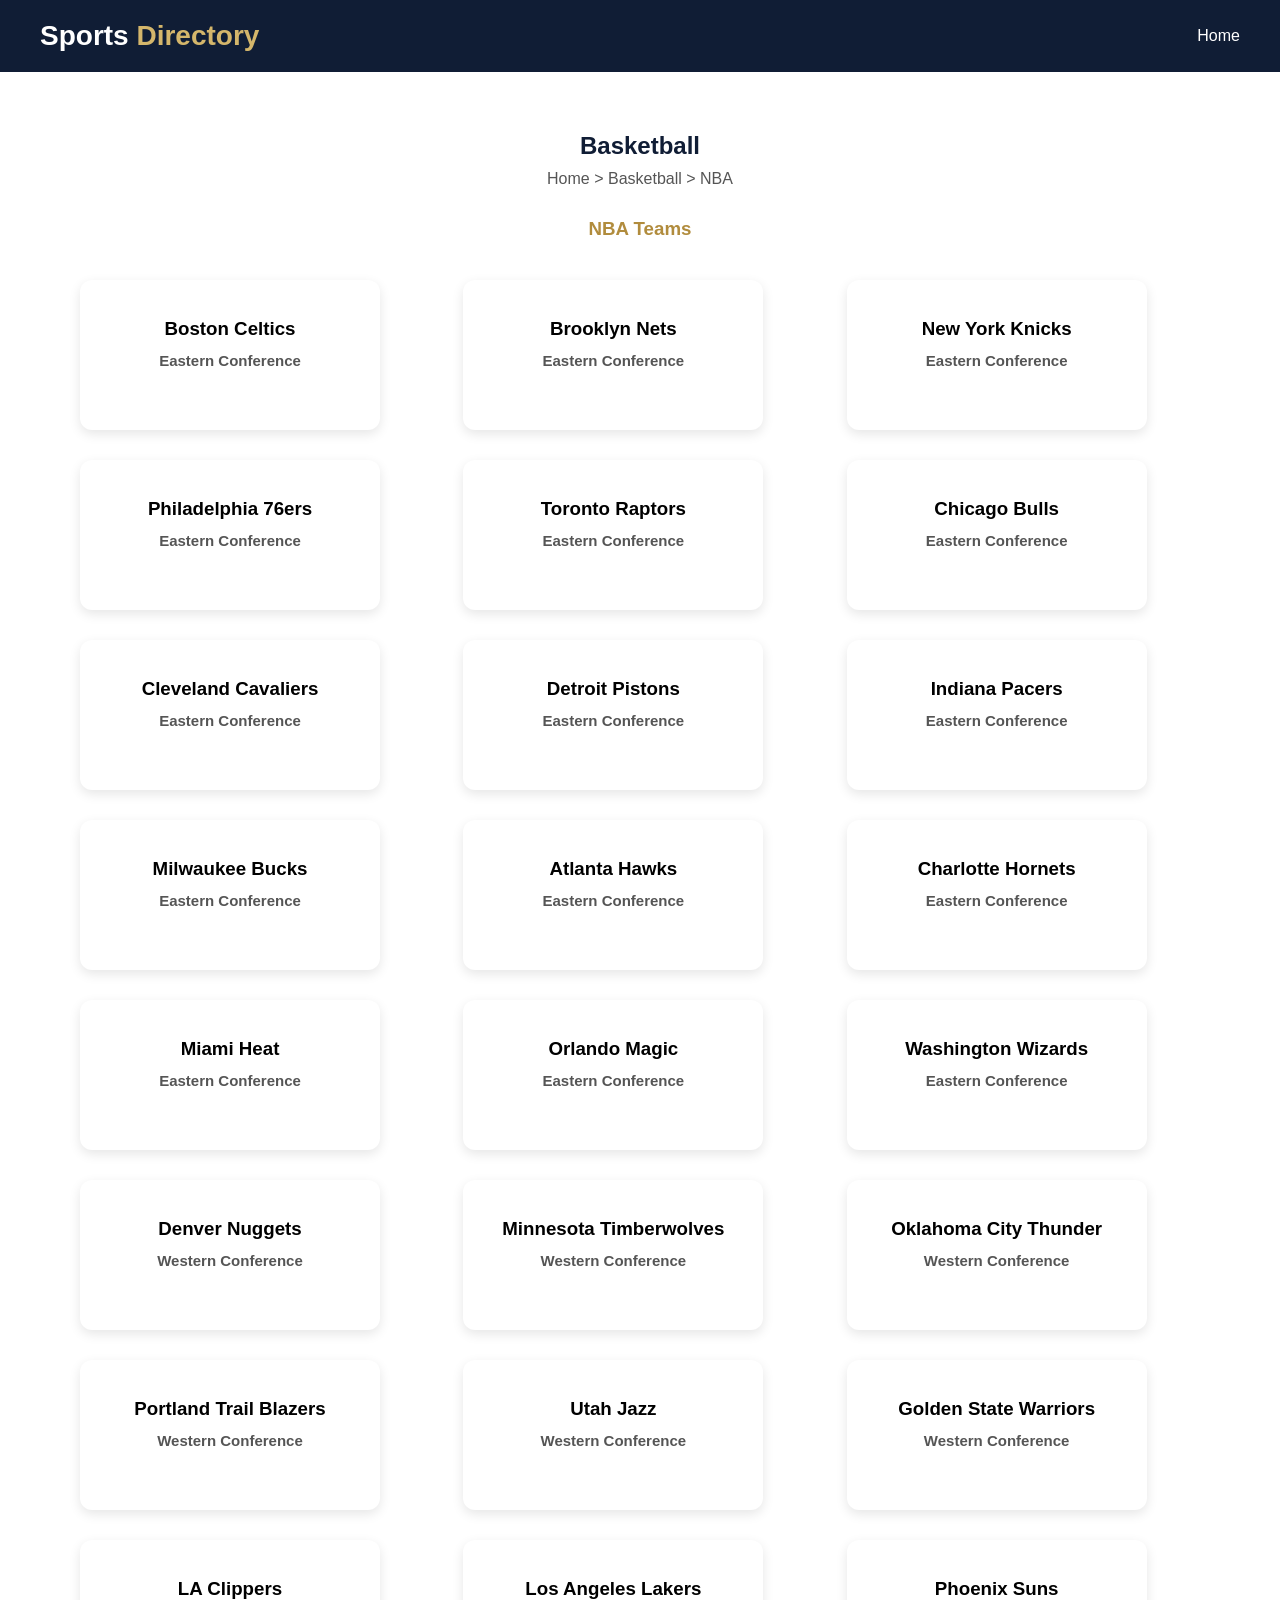
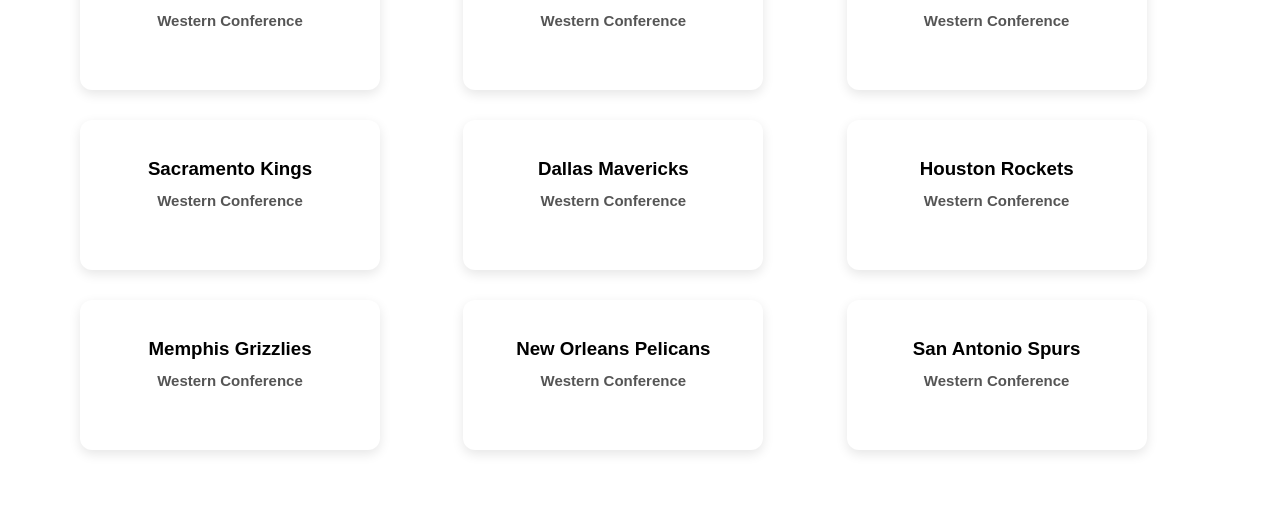
==== sports/basketball/nba/nba.html @ 36120ece "progress-basketball" ====
<!DOCTYPE html>
<html lang="en">
<head>
    <meta charset="UTF-8">
    <meta name="viewport" content="width=device-width, initial-scale=1.0">
    <title>NBA Teams | Sports Directory</title>
    <link rel="stylesheet" href="../../../style.css">
</head>
<body>

    <header>
        <nav>
            <h1>Sports <span>Directory</span></h1>
            <ul>
                <li><a href="../../../index.html">Home</a></li>
            </ul>
        </nav>
    </header>

    <main>
        <section class="sport-heading">
            <h2>Basketball</h2>
            <p>Home &gt; Basketball &gt; NBA</p>
        </section>

        <section class="leagues">
            <h3>NBA Teams</h3>

            <div class="sports">

    <!-- Eastern Conference -->
    <div class="sport-card team-card">
        <h3>Boston Celtics</h3>
        <p class="conference-label">Eastern Conference</p>
    </div>

    <div class="sport-card team-card">
        <h3>Brooklyn Nets</h3>
        <p class="conference-label">Eastern Conference</p>
    </div>

    <div class="sport-card team-card">
        <h3>New York Knicks</h3>
        <p class="conference-label">Eastern Conference</p>
    </div>

    <div class="sport-card team-card">
        <h3>Philadelphia 76ers</h3>
        <p class="conference-label">Eastern Conference</p>
    </div>

    <div class="sport-card team-card">
        <h3>Toronto Raptors</h3>
        <p class="conference-label">Eastern Conference</p>
    </div>

    <div class="sport-card team-card">
        <h3>Chicago Bulls</h3>
        <p class="conference-label">Eastern Conference</p>
    </div>

    <div class="sport-card team-card">
        <h3>Cleveland Cavaliers</h3>
        <p class="conference-label">Eastern Conference</p>
    </div>

    <div class="sport-card team-card">
        <h3>Detroit Pistons</h3>
        <p class="conference-label">Eastern Conference</p>
    </div>

    <div class="sport-card team-card">
        <h3>Indiana Pacers</h3>
        <p class="conference-label">Eastern Conference</p>
    </div>

    <div class="sport-card team-card">
        <h3>Milwaukee Bucks</h3>
        <p class="conference-label">Eastern Conference</p>
    </div>

    <div class="sport-card team-card">
        <h3>Atlanta Hawks</h3>
        <p class="conference-label">Eastern Conference</p>
    </div>

    <div class="sport-card team-card">
        <h3>Charlotte Hornets</h3>
        <p class="conference-label">Eastern Conference</p>
    </div>

    <div class="sport-card team-card">
        <h3>Miami Heat</h3>
        <p class="conference-label">Eastern Conference</p>
    </div>

    <div class="sport-card team-card">
        <h3>Orlando Magic</h3>
        <p class="conference-label">Eastern Conference</p>
    </div>

    <div class="sport-card team-card">
        <h3>Washington Wizards</h3>
        <p class="conference-label">Eastern Conference</p>
    </div>

    <!-- Western Conference -->
    <div class="sport-card team-card">
        <h3>Denver Nuggets</h3>
        <p class="conference-label">Western Conference</p>
    </div>

    <div class="sport-card team-card">
        <h3>Minnesota Timberwolves</h3>
        <p class="conference-label">Western Conference</p>
    </div>

    <div class="sport-card team-card">
        <h3>Oklahoma City Thunder</h3>
        <p class="conference-label">Western Conference</p>
    </div>

    <div class="sport-card team-card">
        <h3>Portland Trail Blazers</h3>
        <p class="conference-label">Western Conference</p>
    </div>

    <div class="sport-card team-card">
        <h3>Utah Jazz</h3>
        <p class="conference-label">Western Conference</p>
    </div>

    <div class="sport-card team-card">
        <h3>Golden State Warriors</h3>
        <p class="conference-label">Western Conference</p>
    </div>

    <div class="sport-card team-card">
        <h3>LA Clippers</h3>
        <p class="conference-label">Western Conference</p>
    </div>

    <div class="sport-card team-card">
        <h3>Los Angeles Lakers</h3>
        <p class="conference-label">Western Conference</p>
    </div>

    <div class="sport-card team-card">
        <h3>Phoenix Suns</h3>
        <p class="conference-label">Western Conference</p>
    </div>

    <div class="sport-card team-card">
        <h3>Sacramento Kings</h3>
        <p class="conference-label">Western Conference</p>
    </div>

    <div class="sport-card team-card">
        <h3>Dallas Mavericks</h3>
        <p class="conference-label">Western Conference</p>
    </div>

    <div class="sport-card team-card">
        <h3>Houston Rockets</h3>
        <p class="conference-label">Western Conference</p>
    </div>

    <div class="sport-card team-card">
        <h3>Memphis Grizzlies</h3>
        <p class="conference-label">Western Conference</p>
    </div>

    <div class="sport-card team-card">
        <h3>New Orleans Pelicans</h3>
        <p class="conference-label">Western Conference</p>
    </div>

    <div class="sport-card team-card">
        <h3>San Antonio Spurs</h3>
        <p class="conference-label">Western Conference</p>
    </div>

</div>

        </section>
    </main>

</body>
</html>
---- style.css ----
/* General Page Styling */
* {
    margin: 0;
    padding: 0;
    box-sizing: border-box;
}

body {
    font-family: Arial, sans-serif;
    background-color: #FFFFFF;
}

/* Navigation Bar */
header {
    background-color: #101D35;
    padding: 20px 40px;
}

nav {
    display: flex;
    justify-content: space-between;
    align-items: center;
}

/* Website Name */
nav h1 {
    color: #FFFFFF;
    font-size: 28px;
}

nav h1 span {
    color: #D4B66B;
}

/* Navigation Links */
nav ul {
    display: flex;
    list-style: none;
    gap: 30px;
}

nav ul li a {
    color: #FFFFFF;
    text-decoration: none;
    font-size: 16px;
}

nav ul li a:hover {
    color: #D4B66B;
}

/* Welcome Section */
.welcome {
    text-align: center;
    padding: 100px 20px;
    background-color: #F5F5F5;
}

.welcome h2 {
    font-size: 36px;
    color: #101D35;
    margin-bottom: 20px;
}

.welcome p {
    font-size: 18px;
    color: #555555;
    max-width: 600px;
    margin: 0 auto;
}

.welcome h3 {
    font-size: 24px;
    color: #D4B66B;
    margin-top: 30px;
}

/* Sports Section */
.sports {
    display: grid;
    grid-template-columns: repeat(3, 1fr);
    gap: 30px;
    padding: 20px 40px 60px;
    max-width: 1200px;
    margin: 0 auto;
}

/* Individual Sport Card */
.sport-card {
    background-color: #FFFFFF;
    width: 300px;
    padding: 25px;
    border-radius: 12px;
    text-align: center;
    box-shadow: 0 4px 12px rgba(0, 0, 0, 0.1);
    transition: transform 0.3s ease;
}

/* Basketball Image */
.sport-card img {
    width: 100%;
    height: 160px;
    object-fit: contain;
    margin-bottom: 15px;
}

/* Sport Name */
.sport-card h2 {
    color: #101D35;
    font-size: 24px;
    margin-bottom: 10px;
}

/* Sport Description */
.sport-card p {
    color: #555555;
    font-size: 15px;
    line-height: 1.5;
    margin-bottom: 20px;
}

/* Explore Link */
.sport-link {
    display: inline-block;
    background-color: #101D35;
    color: #D4B66B;
    padding: 10px 20px;
    border-radius: 6px;
    text-decoration: none;
    font-weight: bold;
}

/* Hover Effects */
.sport-card:hover {
    transform: translateY(-5px);
}

.sport-link:hover {
    background-color: #D4B66B;
    color: #101D35;
}

/* Responsive Sports Grid */
@media (max-width: 900px) {
    .sports {
        grid-template-columns: repeat(2, 1fr);
    }
}

@media (max-width: 600px) {
    .sports {
        grid-template-columns: 1fr;
        padding: 20px;
    }
}

/* Keep Sports Cards Consistent */
.sport-card {
    display: flex;
    flex-direction: column;
    height: 100%;
}

.sport-card .sport-link {
    margin-top: auto;
}

.sport-heading {
    text-align: center;
    padding: 60px 20px 30px;
}

.sport-heading h2 {
    color: #101D35;
    margin-bottom: 10px;
}

.sport-heading p {
    color: #555;
}

.leagues > h3 {
    text-align: center;
    color: #B18C3D;
    margin-bottom: 20px;
}

.team-card {
    justify-content: center;
    min-height: 150px;
}

.conference-label {
    color: #B18C3D;
    font-weight: bold;
    margin-top: 10px;
}
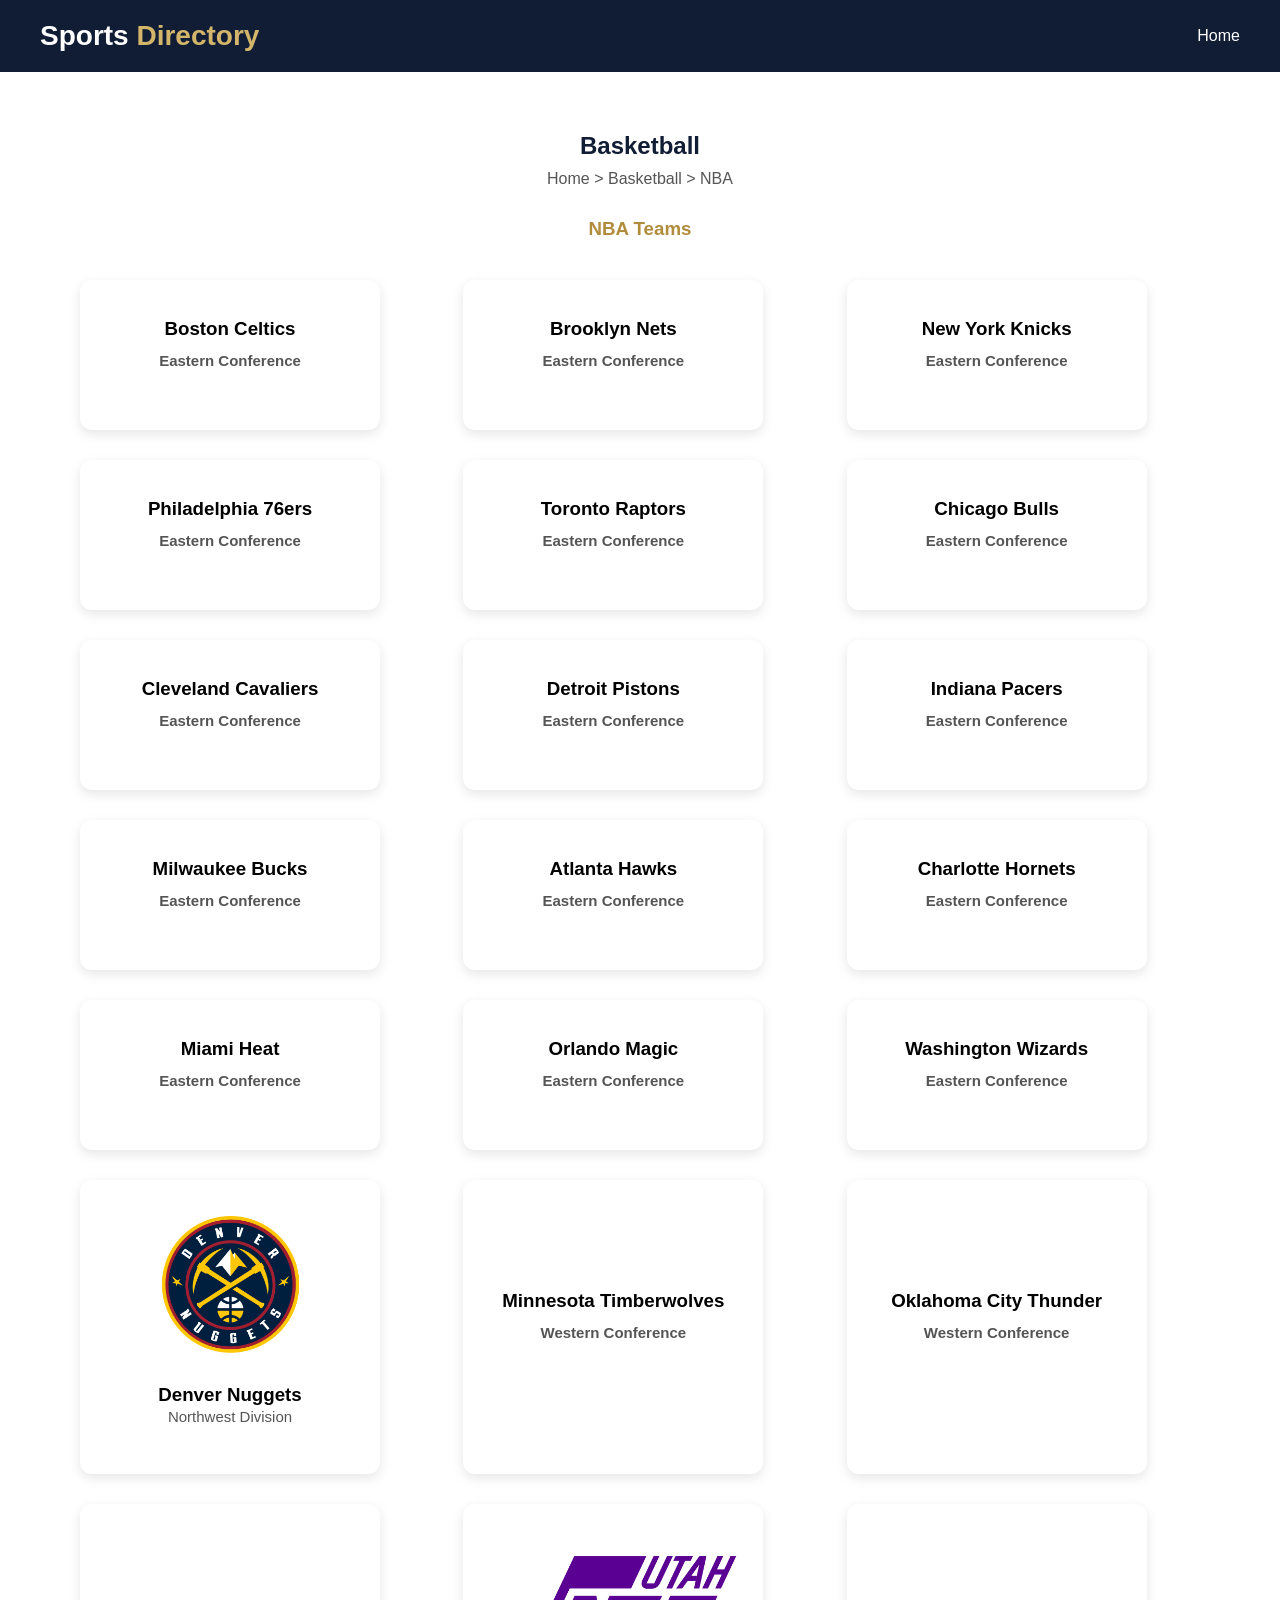
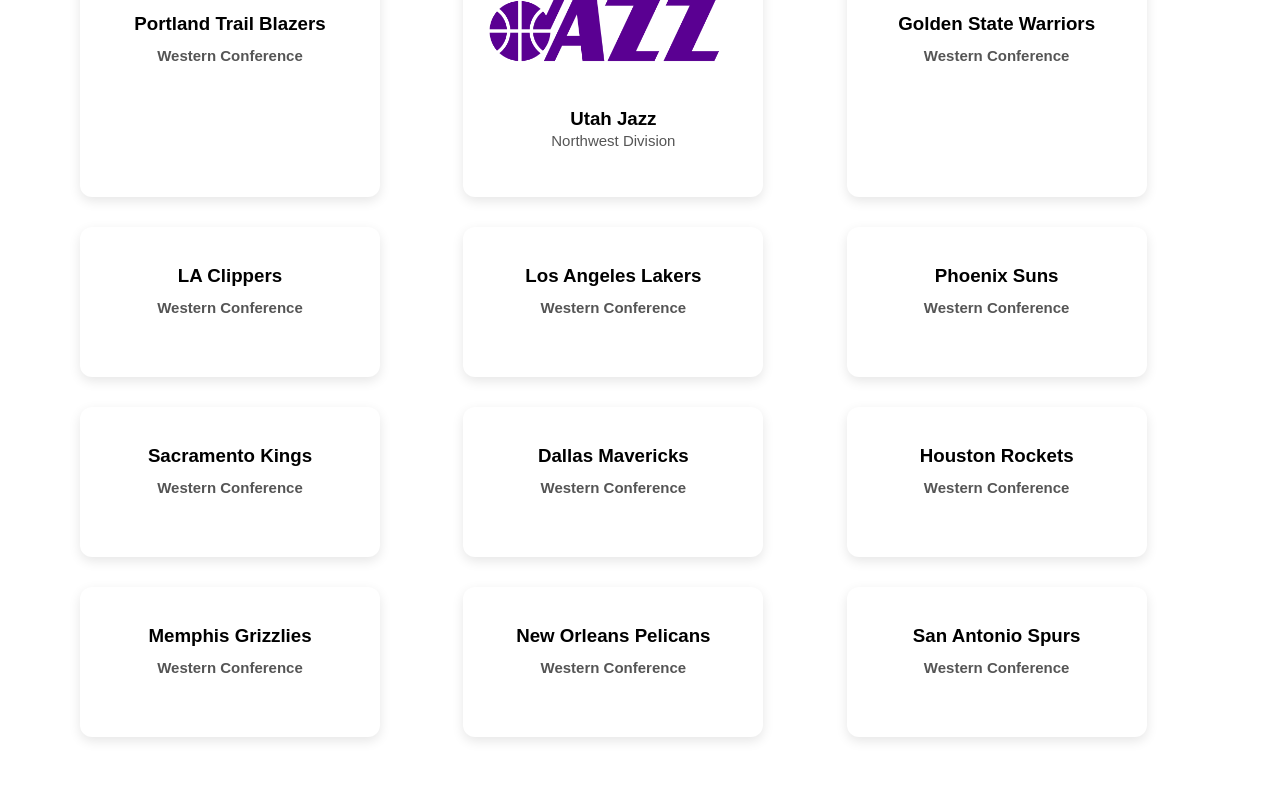
==== commit 9dc77756: "nuggets-progress" ====
--- a/sports/basketball/nba/nba.html
+++ b/sports/basketball/nba/nba.html
@@ -106,8 +106,13 @@
 
     <!-- Western Conference -->
     <div class="sport-card team-card">
-        <h3>Denver Nuggets</h3>
-        <p class="conference-label">Western Conference</p>
+        <a href="western-conference/northwest/nuggets.html" class="team-link">
+            <div class="team-card">
+                <img src="../../../../../images/logos/denver-nuggets.png" alt="Denver Nuggets logo">
+                <h3>Denver Nuggets</h3>
+                <p>Northwest Division</p>
+            </div>
+        </a>
     </div>
 
     <div class="sport-card team-card">
@@ -126,8 +131,13 @@
     </div>
 
     <div class="sport-card team-card">
-        <h3>Utah Jazz</h3>
-        <p class="conference-label">Western Conference</p>
+        <a href="western-conference/northwest/jazz.html" class="team-link">
+            <div class="team-card">
+                <img src="../../../../../images/logos/utah-jazz.png" alt="Utah Jazz logo">
+                <h3>Utah Jazz</h3>
+                <p>Northwest Division</p>
+            </div>
+        </a>
     </div>
 
     <div class="sport-card team-card">
--- a/style.css
+++ b/style.css
@@ -191,8 +191,426 @@
     min-height: 150px;
 }
 
+.team-link {
+    text-decoration: none;
+    color: inherit;
+    display: block;
+}
+
+.team-card {
+    cursor: pointer;
+    transition: transform 0.2s ease, box-shadow 0.2s ease;
+}
+
+.team-card:hover {
+    transform: translateY(-5px);
+    box-shadow: 0 8px 18px rgba(0, 0, 0, 0.2);
+}
+
 .conference-label {
     color: #B18C3D;
     font-weight: bold;
     margin-top: 10px;
+}
+
+/* Team Overview */
+
+.team-overview {
+    max-width: 1200px;
+    margin: 40px auto;
+    padding: 30px;
+    background: #101D35;
+    color: white;
+    border-radius: 15px;
+    box-shadow: 0 4px 12px rgba(0, 0, 0, 0.12);
+}
+
+.team-overview-header {
+    display: flex;
+    align-items: center;
+    gap: 25px;
+    padding-bottom: 25px;
+    border-bottom: 1px solid #526078;
+}
+
+.team-overview-header img {
+    width: 100px;
+    height: 100px;
+    object-fit: contain;
+}
+
+.team-overview-header h1 {
+    margin: 0;
+    font-size: 36px;
+}
+
+.team-overview-header p {
+    margin-top: 8px;
+    color: #D4B66B;
+}
+
+.team-overview-info {
+    display: grid;
+    grid-template-columns: repeat(3, 1fr);
+    gap: 20px;
+    margin-top: 25px;
+}
+
+.team-overview-info div {
+    display: flex;
+    flex-direction: column;
+    gap: 6px;
+}
+
+.team-overview-info span {
+    color: #D4B66B;
+    font-size: 13px;
+}
+
+.team-overview-info strong {
+    font-size: 17px;
+}
+
+/* Player sections */
+.player-section {
+    padding: 40px;
+    max-width: 1400px;
+    margin: 0 auto;
+}
+
+.player-section h2 {
+    color: #101D35;
+    font-size: 32px;
+    margin-bottom: 25px;
+}
+
+/* Current player cards */
+.current-player-grid {
+    display: grid;
+    grid-template-columns: repeat(auto-fit, minmax(190px, 240px));
+    justify-content: center;
+    gap: 20px;
+}
+
+.player-card {
+    background-color: #101D35;
+    color: white;
+    border-radius: 12px;
+    overflow: hidden;
+    text-align: center;
+    box-shadow: 0 4px 12px rgba(0, 0, 0, 0.12);
+}
+
+.player-card img {
+    width: 100%;
+    height: 200px;
+    object-fit: cover;
+    object-position: center 20%;
+}
+
+.player-info {
+    padding: 15px;
+}
+
+.player-position {
+    color: #D4B66B;
+    margin: 8px 0 15px;
+}
+
+/* Player statistics */
+.player-stats {
+    display: grid;
+    grid-template-columns: repeat(3, 1fr);
+    border-top: 1px solid #526078;
+    padding-top: 12px;
+}
+
+.player-stats div {
+    display: flex;
+    flex-direction: column;
+    gap: 6px;
+    border-right: 1px solid #526078;
+}
+
+.player-stats div:last-child {
+    border-right: none;
+}
+
+.player-stats span {
+    font-size: 13px;
+    color: #D4B66B;
+}
+
+.player-stats strong {
+    font-size: 18px;
+}
+
+/* Jerseys */
+
+.jersey-section {
+    padding: 40px;
+    max-width: 1400px;
+    margin: 0 auto;
+}
+
+.jersey-section h2 {
+    color: #101D35;
+    font-size: 32px;
+    margin-bottom: 25px;
+}
+
+.jersey-grid {
+    display: grid;
+    grid-template-columns: repeat(auto-fit, minmax(220px, 280px));
+    justify-content: center;
+    gap: 20px;
+}
+
+.jersey-card {
+    background: #101D35;
+    color: white;
+    border-radius: 12px;
+    overflow: hidden;
+    text-align: center;
+    box-shadow: 0 4px 12px rgba(0, 0, 0, 0.12);
+}
+
+.jersey-card img {
+    width: 100%;
+    height: 280px;
+    object-fit: contain;
+    background: white;
+}
+
+.jersey-info {
+    padding: 15px;
+}
+
+.jersey-info h3 {
+    margin-bottom: 6px;
+}
+
+.jersey-info p {
+    color: #D4B66B;
+    margin: 0;
+}
+
+/* Past player cards */
+.past-players-heading {
+    margin-top: 60px;
+}
+
+.past-player-grid {
+    display: grid;
+    grid-template-columns: repeat(auto-fit, minmax(150px, 1fr));
+    gap: 15px;
+}
+
+.past-player-card {
+    background-color: #101D35;
+    color: white;
+    border-radius: 10px;
+    overflow: hidden;
+    text-align: center;
+}
+
+.past-player-card img {
+    width: 100%;
+    height: 210px;
+    object-fit: cover;
+}
+
+.past-player-info {
+    padding: 12px;
+}
+
+.past-player-info h3 {
+    font-size: 16px;
+}
+
+.past-player-info p {
+    color: #D4B66B;
+    font-size: 13px;
+    margin-top: 8px;
+}
+
+.past-player-stats {
+    display: grid;
+    grid-template-columns: repeat(3, 1fr);
+    margin-top: 10px;
+    padding-top: 10px;
+    border-top: 1px solid #526078;
+}
+
+.past-player-stats div {
+    display: flex;
+    flex-direction: column;
+    gap: 4px;
+    border-right: 1px solid #526078;
+}
+
+.past-player-stats div:last-child {
+    border-right: none;
+}
+
+.past-player-stats span {
+    font-size: 10px;
+    color: #D4B66B;
+}
+
+.past-player-stats strong {
+    font-size: 14px;
+}
+
+/* Team History */
+
+.team-history {
+    max-width: 1200px;
+    margin: 60px auto;
+    padding: 0 40px;
+}
+
+.team-history h2 {
+    color: #101D35;
+    font-size: 32px;
+    margin-bottom: 25px;
+}
+
+.history-card {
+    background: #101D35;
+    color: white;
+    padding: 25px;
+    margin-bottom: 18px;
+    border-radius: 12px;
+    box-shadow: 0 4px 12px rgba(0, 0, 0, 0.12);
+}
+
+.history-card h3 {
+    color: #D4B66B;
+    font-size: 22px;
+    margin-bottom: 10px;
+}
+
+.history-card p {
+    line-height: 1.6;
+    margin: 0;
+}
+
+/* Jersey Popup */
+
+.jersey-modal {
+    display: none;
+    position: fixed;
+    z-index: 1000;
+    left: 0;
+    top: 0;
+    width: 100%;
+    height: 100%;
+    background: rgba(0, 0, 0, 0.7);
+    align-items: center;
+    justify-content: center;
+    padding: 20px;
+}
+
+.jersey-modal-content {
+    position: relative;
+    width: 90%;
+    max-width: 600px;
+    background: white;
+    border-radius: 15px;
+    overflow: hidden;
+    box-shadow: 0 8px 30px rgba(0, 0, 0, 0.3);
+}
+
+.jersey-modal-content img {
+    display: block;
+    width: 100%;
+    height: 400px;
+    object-fit: contain;
+    background: white;
+}
+
+.jersey-modal-info {
+    background: #101D35;
+    color: white;
+    padding: 25px;
+    text-align: center;
+}
+
+.jersey-modal-info h2 {
+    color: white;
+    margin-bottom: 8px;
+}
+
+.jersey-modal-info #jersey-modal-team {
+    color: #D4B66B;
+    margin-bottom: 15px;
+}
+
+.jersey-modal-info #jersey-modal-description {
+    line-height: 1.5;
+}
+
+.jersey-close {
+    position: absolute;
+    top: 12px;
+    right: 15px;
+    width: 40px;
+    height: 40px;
+    border: none;
+    border-radius: 50%;
+    background: #101D35;
+    color: white;
+    font-size: 28px;
+    cursor: pointer;
+}
+
+.jersey-close:hover {
+    background: #D4B66B;
+    color: #101D35;
+}
+
+.jersey-click {
+    display: inline-block;
+    margin-top: 10px;
+    color: #D4B66B;
+    font-size: 13px;
+    font-weight: bold;
+}
+
+.jersey-card {
+    cursor: pointer;
+    transition: transform 0.2s ease, box-shadow 0.2s ease;
+}
+
+.jersey-card:hover {
+    transform: translateY(-5px);
+    box-shadow: 0 8px 18px rgba(0, 0, 0, 0.2);
+}
+
+/* Smaller screens */
+@media (max-width: 600px) {
+    .player-section {
+        padding: 20px;
+    }
+    
+    .jersey-section {
+    padding: 20px;
+    }
+
+    .jersey-grid {
+        grid-template-columns: 1fr;
+    }
+
+    .jersey-card img {
+        height: 250px;
+    }
+
+    .team-history {
+    padding: 0 20px;
+    }
+
+    .history-card {
+    padding: 20px;
+    }
 }
